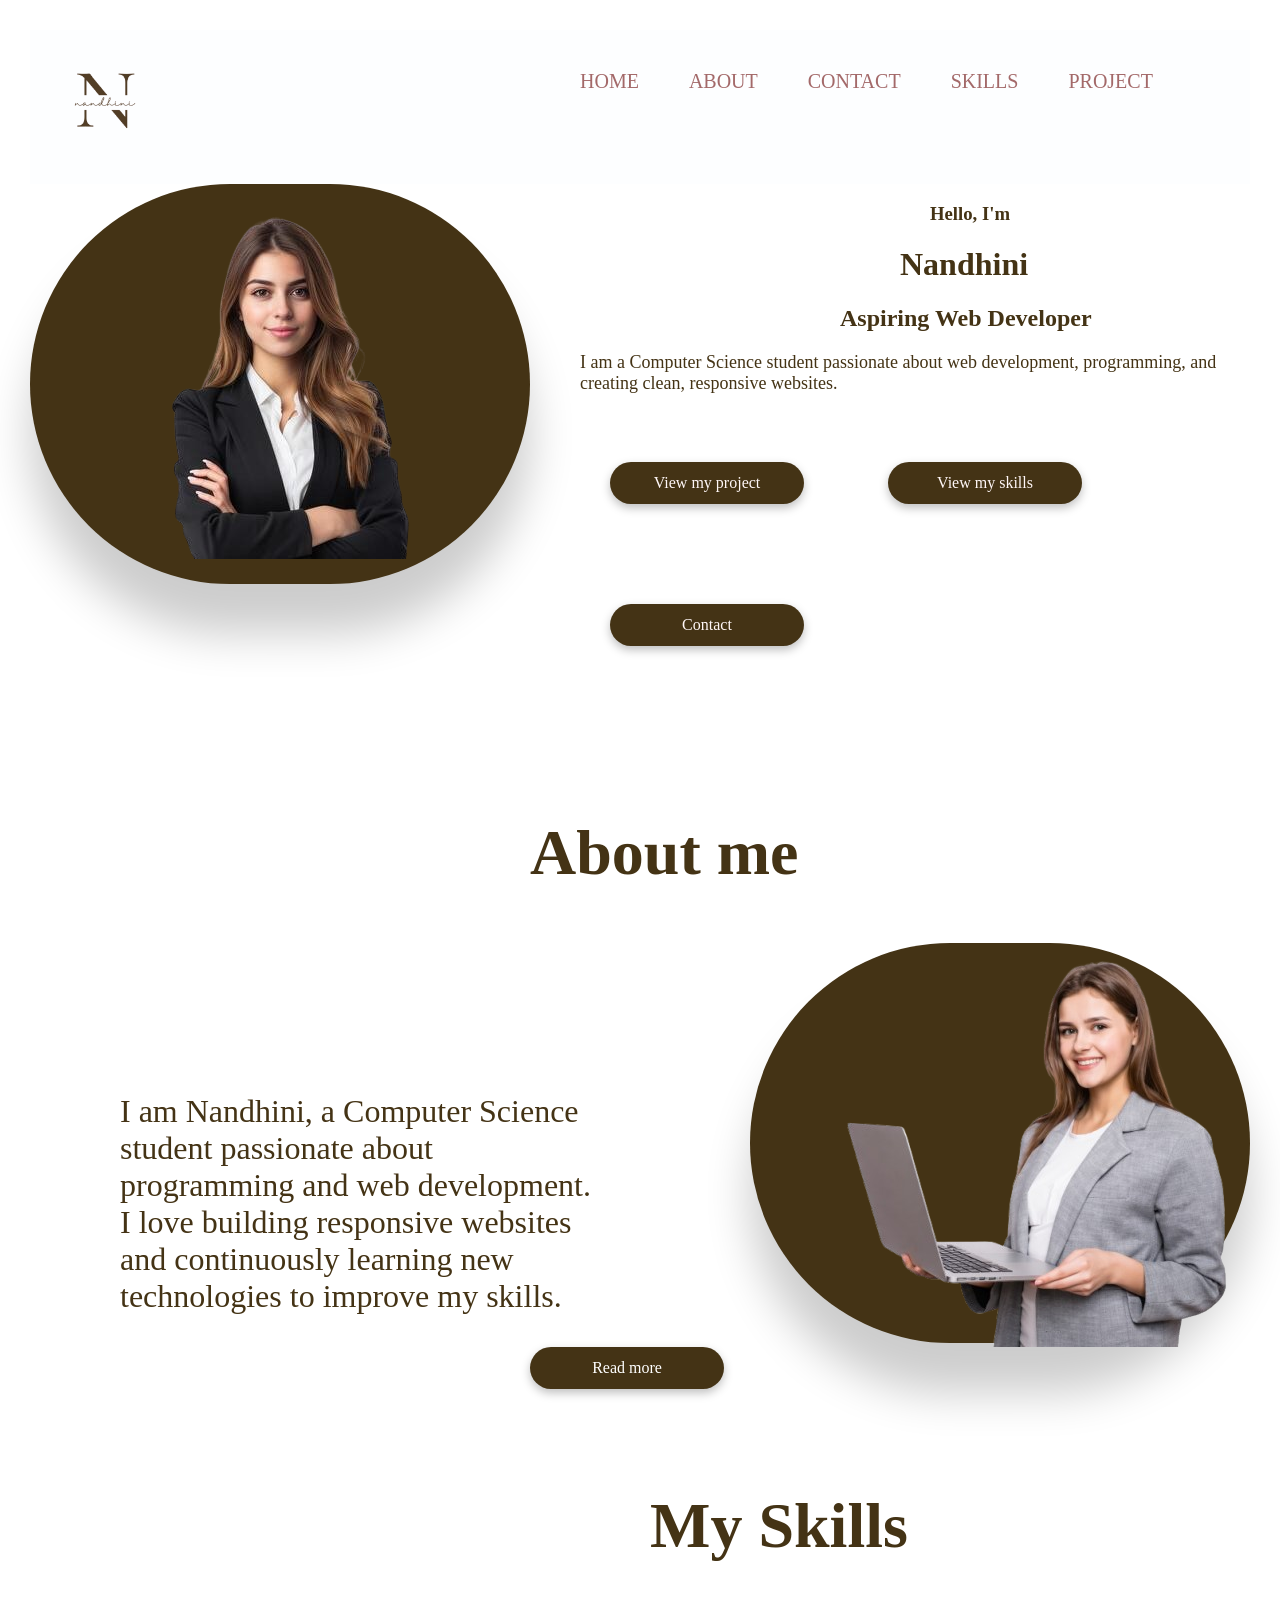
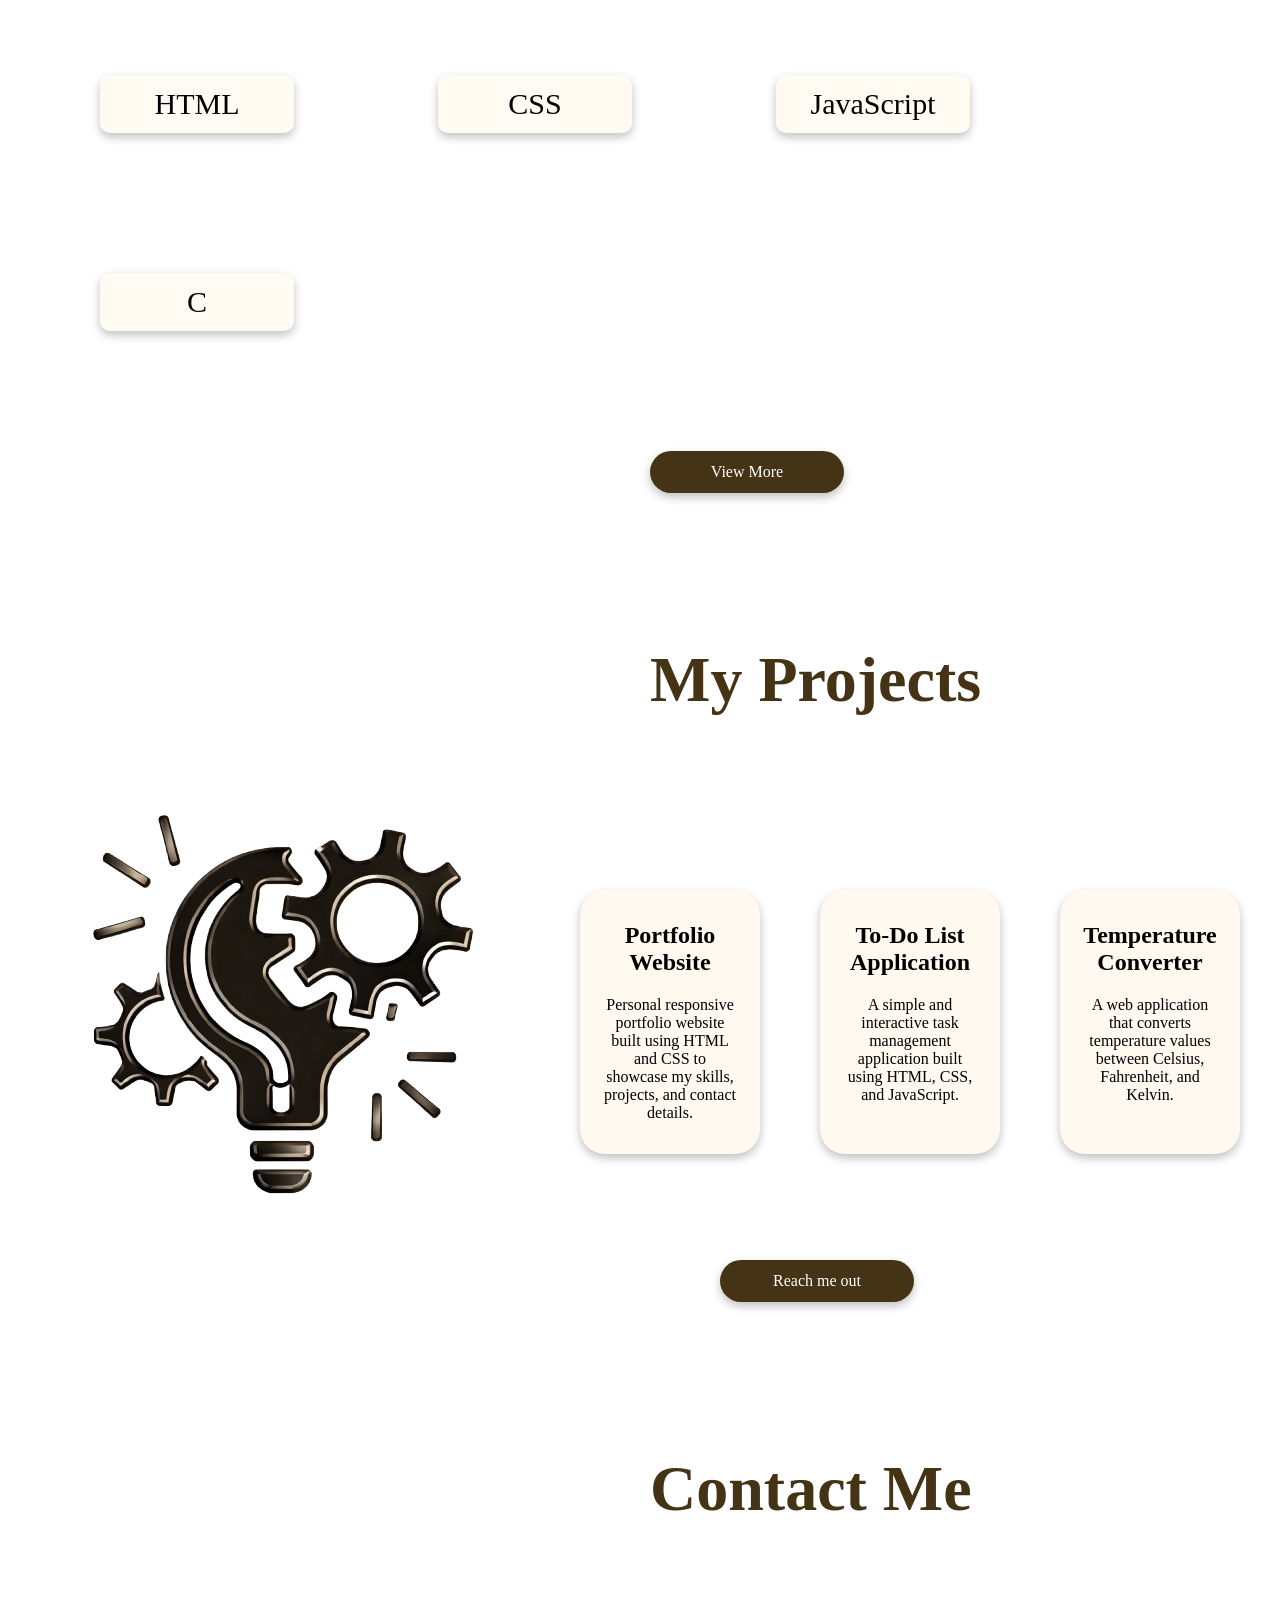
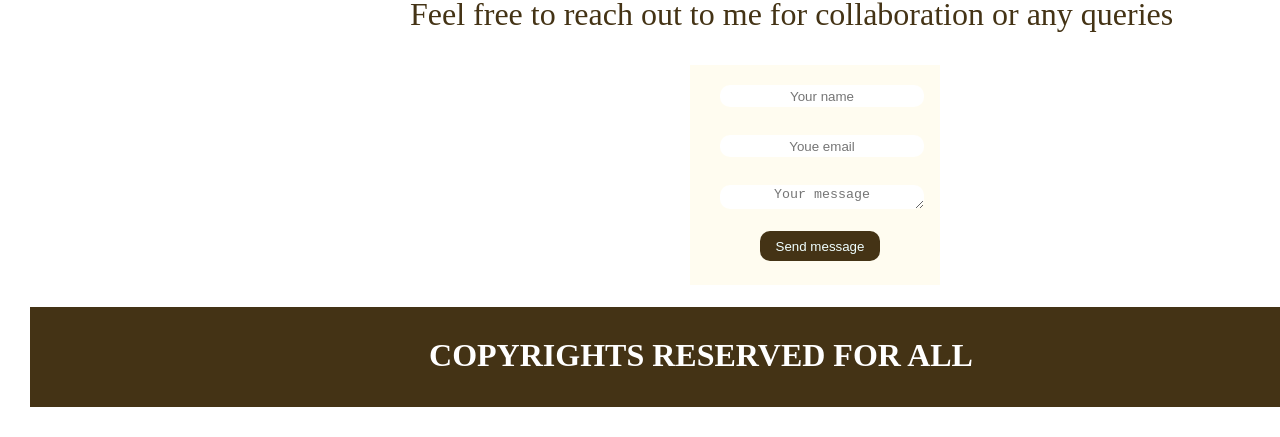
==== index.html @ a53e5af4 "first commit" ====
<!DOCTYPE html>
<html lang="en">
<head>
    <meta charset="UTF-8">
    <meta name="viewport" content="width=device-width, initial-scale=1.0">
    <title>Nandhini | Portfolio</title>
    <link rel="stylesheet" href="css/home.css">
</head>
<body>
   <div class="top"> <div class="logo">
        <img src="assets/images/logo.png" width="150" alt="Nandhini portfolio logo">
    </div>
  <div class="navbar">
    <nav>
        <a href="index.html">HOME</a>
         <a href="pages/about.html">ABOUT</a>
          <a href="pages/contact.html">CONTACT</a>
           <a href="pages/skills.html">SKILLS</a>
          <a href="pages/project.html">PROJECT</a>
    </nav>
  </div>
  </div>
  <div class="homebtn">
    <div class="homegrl">
<img class="homepic" src="assets/images/homegrl.png" alt="Illustration of a developer">
  </div>
  <div class="hero">
    <div class="hero-text">
        <h3>Hello, I'm</h3>
        <h1>Nandhini</h1>
        <h2>Aspiring Web Developer</h2>
         <p>
            I am a Computer Science student passionate about web development,
            programming, and creating clean, responsive websites.
        </p>
    </div>
    <div class="hero-btn">
        <a class="hero-btn1" href="pages/project.html">View my project</a>
        <a class="hero-btn1" href="pages/skills.html">View my skills</a>
        <a class="hero-btn1" href="pages/contact.html">Contact</a>
    </div>
  </div>
  </div>
  
  <div class="about-pw">
    <h2>About me</h2>
   <div class="homebtn1"> 
    <div class="abtAll">
    <p> I am Nandhini, a Computer Science student passionate about programming
     and web development. I love building responsive websites and continuously
     learning new technologies to improve my skills.</p>
     
    
  <div class="homegrl1">
<img class="homepic1" src="assets/images/homegrl2.png" alt="Developer illustration">

</div>
</div>
 <a href="pages/about.html">Read more</a>
  
  </div>
  </div>
  <div class="skills">
    <h1>My Skills</h1>
    <div class="skills-container">
        <div class="skill1">HTML</div>
        <div class="skill1">CSS</div>
        <div class="skill1">JavaScript</div>
        <div class="skill1">C</div>
        </div>
        <a href="pages/skills.html">View More</a>

  </div>
  <div class="project">
    <h1>My Projects</h1>
  <div class="proAll">
<img src="assets/images/b6a90dfd-8fc0-4a42-801d-daa6c09e5e01-removebg-preview.png" alt="Portfolio project preview">

<div class="pro-card">
    <h2>Portfolio Website</h2>
    <p>Personal responsive portfolio website built using HTML and CSS to showcase my skills, projects, and contact details.</p>
</div>
<div class="pro-card">
<h2>To-Do List Application</h2>
<p>A simple and interactive task management application built using HTML, CSS, and JavaScript.</p>
</div>
<div class="pro-card">
<h2>Temperature Converter</h2>

<p>A web application that converts temperature values between Celsius, Fahrenheit, and Kelvin.
</p>
</div>

</div>
<a href="pages/project.html">Reach me out</a>

  </div>
  <div class="contact">
<h2>Contact Me</h2>
<p>Feel free to reach out to me for collaboration or any queries</p>
<form>
<input class="con" type="text" placeholder="Your name" required ><br><br>
<input class="con" type="email" placeholder="Youe email" required><br><br>
<textarea class="con" placeholder="Your message" required></textarea><br><br>
<button class="btn" type="submit">Send message</button>
</form>
  </div>
  <footer>
  <div class="footer">
    <h1>COPYRIGHTS RESERVED FOR ALL</h1>
  </div>
  </footer>
</body>
</html>
---- css/home.css ----
.navbar a{
    color:black;
    text-decoration: none;
    color:#6d0f0f9f;
    

}
.navbar nav{
    display: flex;
    gap:50px;
    justify-content: center;
    margin: auto;
    margin-left: 400px;
    margin-top: 40px;
    font-size: 20px;
    
}
.top{
    display: flex;
    background-color: rgb(253, 254, 255);
}
.homegrl{
    background-color:rgb(68, 51, 21);
    width:500px;
    height:400px;
  display: flex;
    border-radius: 10000px;
    align-items:center ;
    justify-content: center;
     box-shadow: 0 50px 45px rgba(0,0,0,0.2);
}
.homepic{
    margin-left: 0px;
    
}
body{
    margin:30px;
}
.homebtn{
    display:flex;

}
.hero {
   margin-top: auto;
    margin-left: 50px;
    color:rgb(68, 51, 21);
  
}
.hero-btn a {
    text-decoration: none;
    color:rgb(255, 247, 247);
    
    margin-left: 30px;
}
.hero h1{
    margin-left: 320px;
}
.hero h3{
    margin-left: 350px;
}
.hero h2{
    margin-left: 260px;
}
.hero p{
    font-size: large;
}
.hero-btn1{
    display:inline-block;
    padding:12px 22px;
    background-color:rgb(68, 51, 21);
    width:150px;
    border-radius:25px;
    text-decoration:none;
    font-size:16px;
    margin:50px;
    box-shadow: 0 4px 10px rgba(0,0,0,0.25);
    text-align: center;
    transition:0.3s;
}
.hero-btn1:hover{
     box-shadow: 0 10px 20px rgba(0,0,0,0.25);
     transform: translateY(-10px);
}
.about-pw h2{
font-size:4em;
color:rgb(68, 51, 21);
margin-left:500px;
margin-top: 120px;
}
.about-pw p{
     font-size: large;
     color:rgb(68, 51, 21);
  margin-left: 90px;
  margin-top: 150px;
  font-size: xx-large;

}

.about-pw a{
    text-decoration: none;
    display:inline-block;
    padding:12px 22px;
    background-color:rgb(68, 51, 21);
    width:150px;
    border-radius:25px;
    text-decoration:none;
    font-size:16px;
    
    box-shadow: 0 4px 10px rgba(0,0,0,0.25);
    text-align: center;
    transition:0.3s;
    color:white;
    margin-left:500px;
   
}
.abtAll{
    display: flex;
}

.homepic1{

}
.homegrl1{
     background-color:rgb(68, 51, 21);
    width:500px;
    height:400px;
  display: flex;
    border-radius: 10000px;
    align-items:center ;
    justify-content: center;
     box-shadow: 0 50px 45px rgba(0,0,0,0.2);
    margin-left: 150px;
}
.about-pw a:hover{
     box-shadow: 0 10px 20px rgba(0,0,0,0.25);
     transform: translateY(-10px);
}
.skills h1{
font-size:4em;
color:rgb(68, 51, 21);
margin-left:620px;
margin-top: 100px;
}
.skill1{
     display:inline-block;
    padding:12px 22px;
    background-color:rgb(255, 251, 243);
    width:150px;
    border-radius:10px;
   
    font-size:30px;
    margin:70px;
    box-shadow: 0 4px 10px rgba(0,0,0,0.25);
    text-align: center;
    transition:0.3s;
    color:black;
    
}
.skills a{
text-decoration: none;
    display:inline-block;
    padding:12px 22px;
    background-color:rgb(68, 51, 21);
    width:150px;
    border-radius:25px;
    text-decoration:none;
    font-size:16px;
    margin:50px;
    box-shadow: 0 4px 10px rgba(0,0,0,0.25);
    text-align: center;
    transition:0.3s;
    color:white;
    margin-left:620px;
}  
.skills a:hover{
    box-shadow: 0 10 20px rgba(0,0,0,0.25);
    transform:translateY(-10px)
}
.project img{
    width:500px;
}
.project h1{
    font-size:4em;
color:rgb(68, 51, 21);
margin-left:620px;
margin-top: 100px;
}
.pro-card{
display:inline-block;
    padding:12px 22px;
    background-color:rgb(255, 249, 240);
    width:150px;
    height:240px;
    border-radius:25px;
    text-decoration:none;
    font-size:16px;
    margin:10px;
    box-shadow: 0 4px 10px rgba(0,0,0,0.25);
    text-align: center;
    transition:0.3s;
    color:black;
    margin-left: 50px;
    margin-top: 130px;
    
   
  
}
.proAll{
    display:flex;
}
.project a{
    text-decoration: none;
    display:inline-block;
    padding:12px 22px;
    background-color:rgb(68, 51, 21);
    width:150px;
    border-radius:25px;
    text-decoration:none;
    font-size:16px;
    margin:50px;
    box-shadow: 0 4px 10px rgba(0,0,0,0.25);
    text-align: center;
    transition:0.3s;
    color:white;
    margin-left:690px;
    margin-top:0;
}
.contact h2{
     font-size:4em;
color:rgb(68, 51, 21);
margin-left:620px;
margin-top: 100px;
}
.contact p{
     font-size: large;
     color:rgb(68, 51, 21);
  margin-left: 380px;
  margin-top: 70px;
  font-size: xx-large;
}
form{
margin-left: 660px;
 background-color: rgb(255, 252, 240);
 width:230px;
 padding:10px;
 height:200px;


}


.con{
   width:200px;
   height:20px;
   border-style:none ;
   border-radius:10px;
   text-align: center;
   justify-content: center;
   margin-left: 20px;
   margin-top: 10px;

}
.btn{
    margin-left: 60px;
     border-style:none ;
  width:120px;
   text-align: center;
   justify-content: center;
   background-color: rgb(68, 51, 21);
   color:azure;
   height:30px;
   border-radius: 10px;
}
footer {
    background-color: rgb(68, 51, 21) ;
    height:100px;
    width:110%;
    margin:0;
}
footer h1{
    color:white;
    text-align: center;
    justify-content: center;
   padding:30px
}
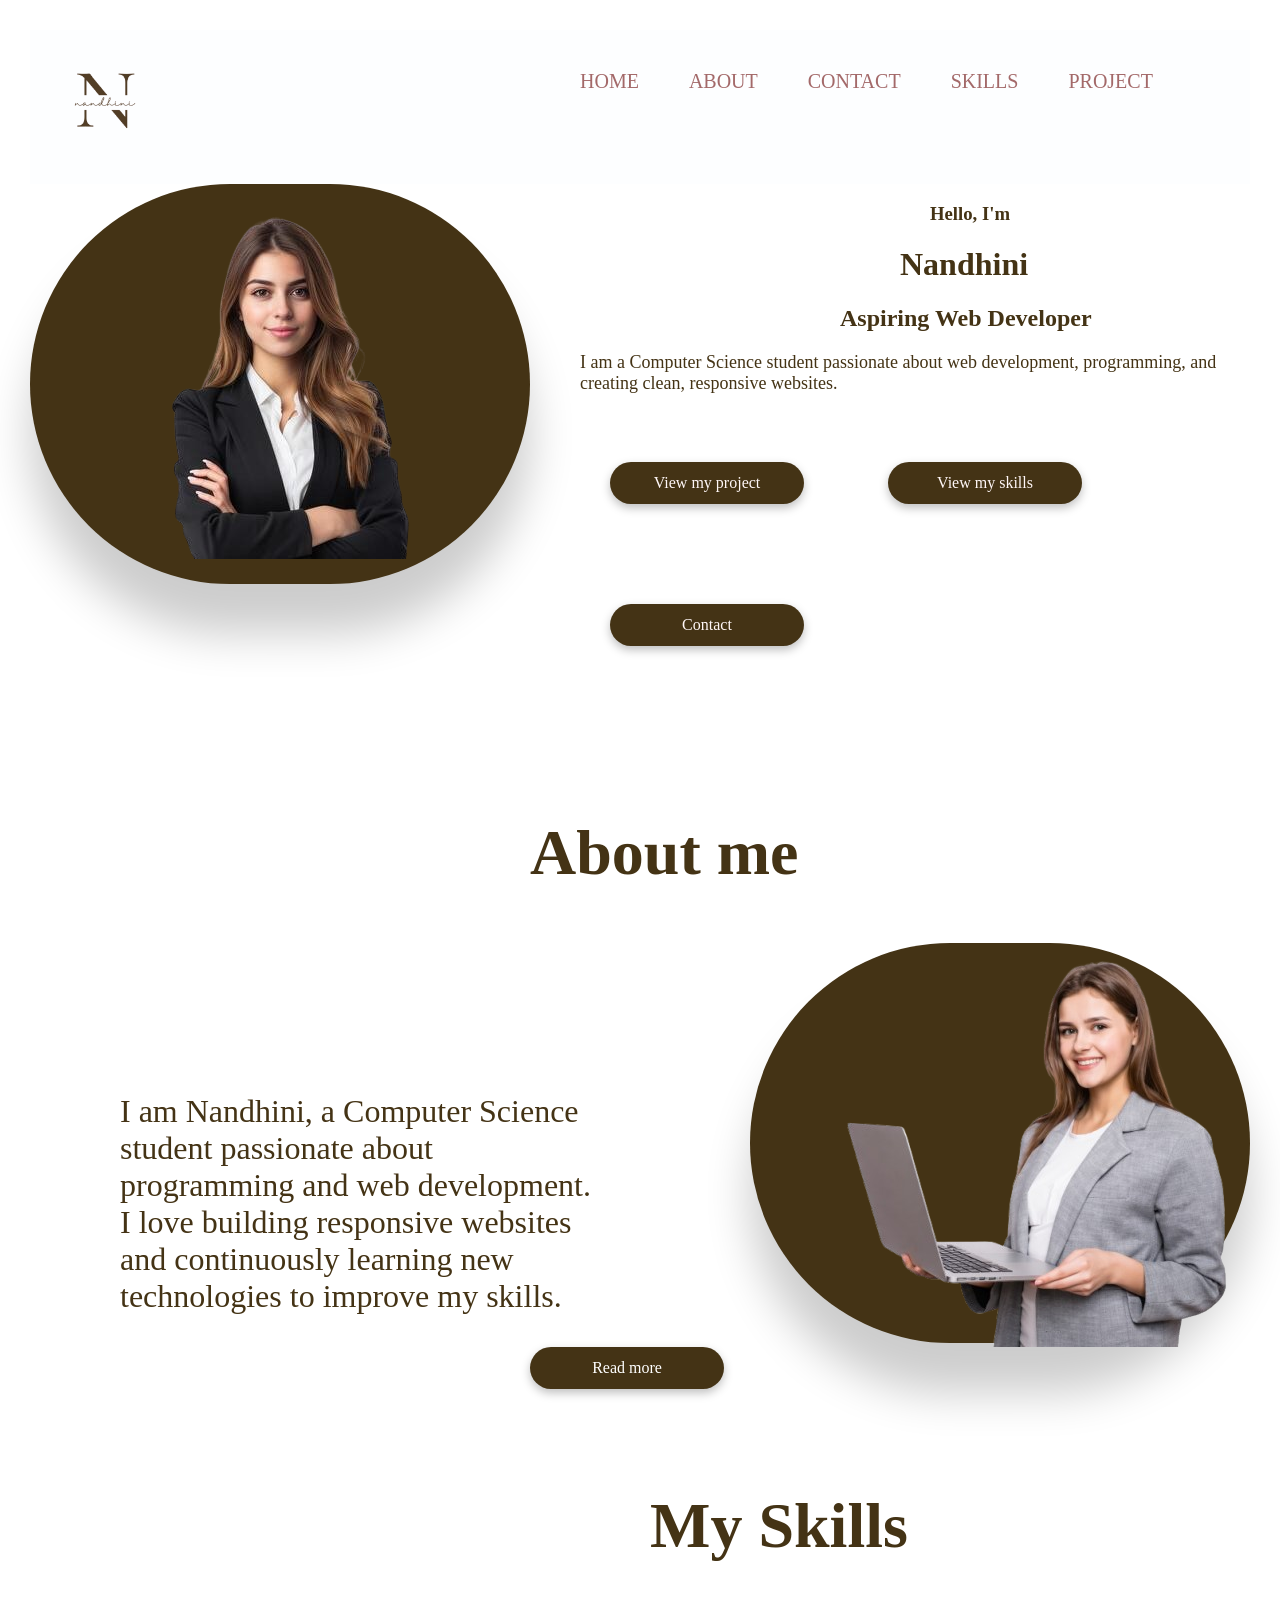
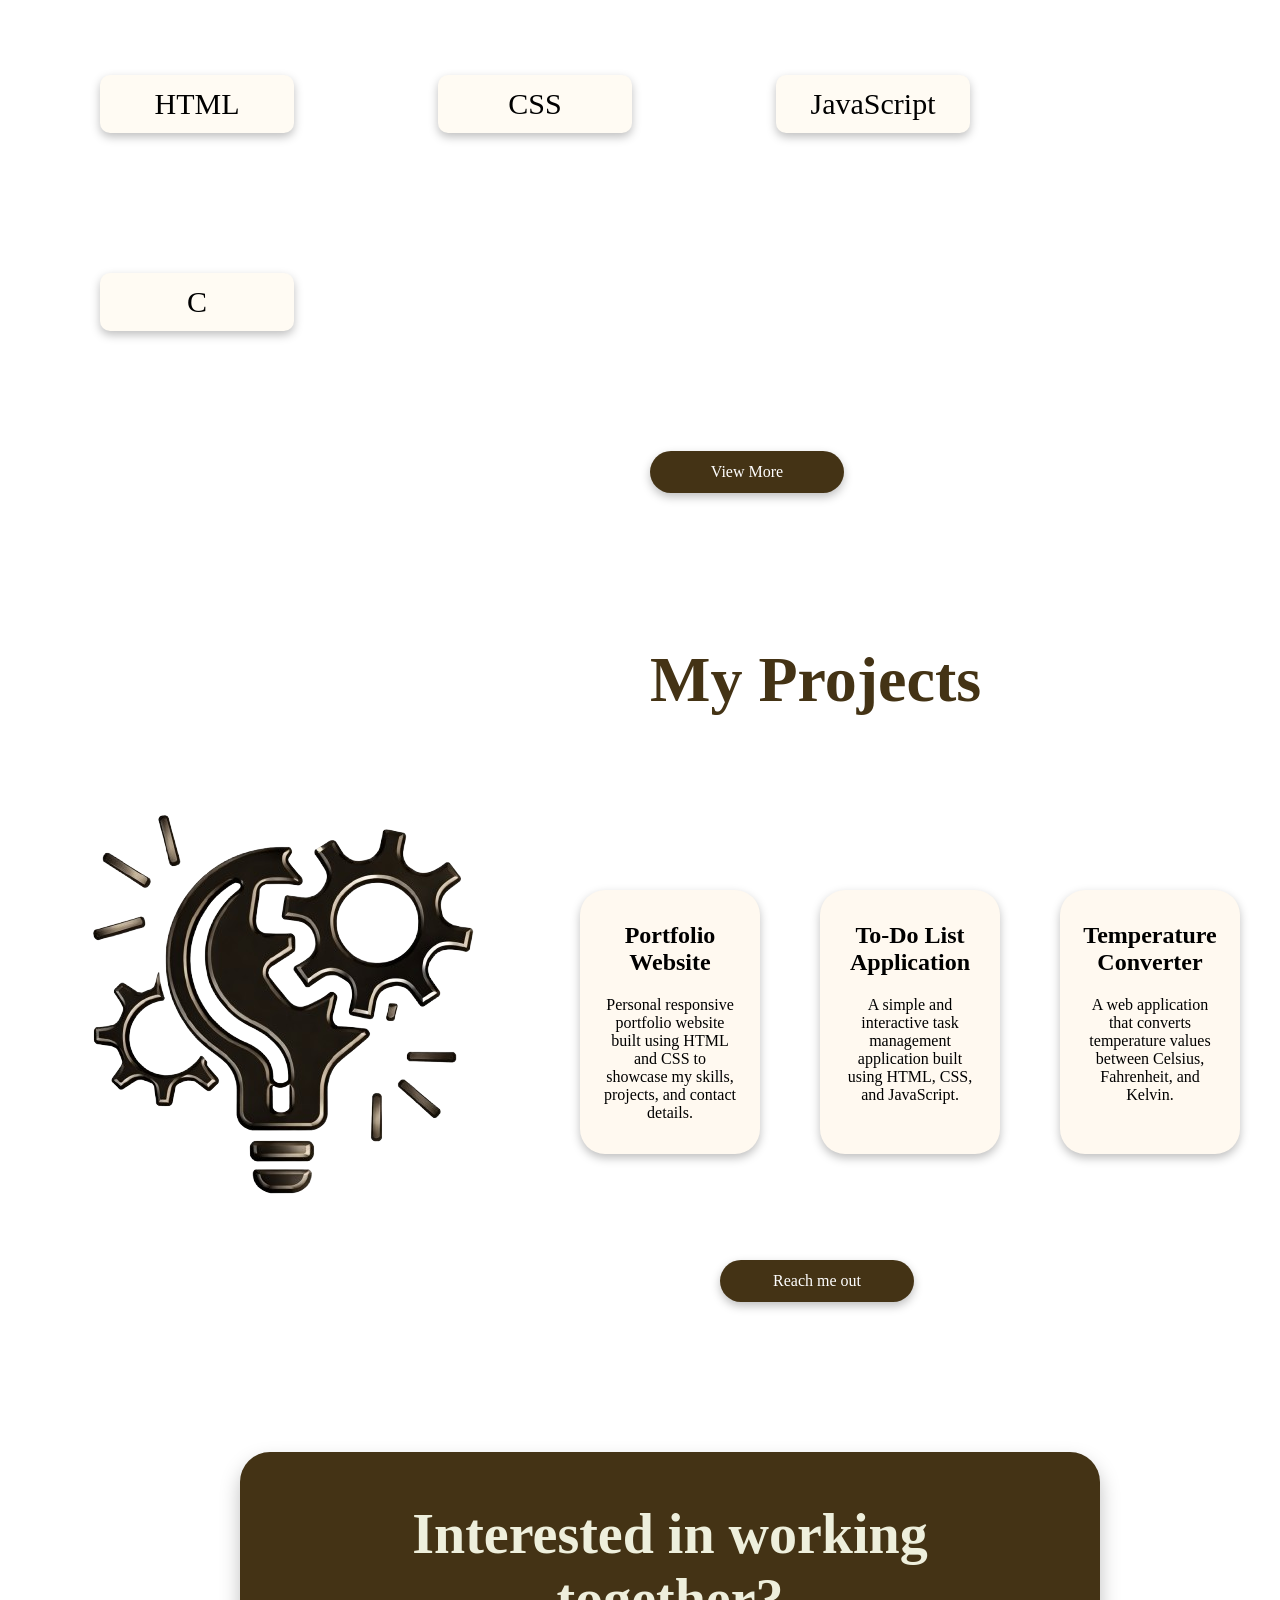
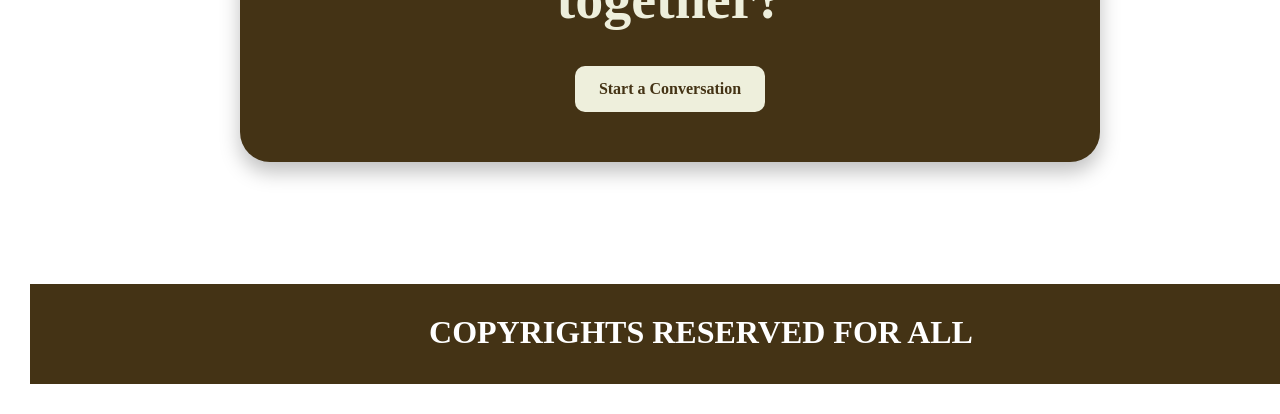
==== commit 0ce7ad14: "Updated Home page" ====
--- a/index.html
+++ b/index.html
@@ -95,16 +95,12 @@
 <a href="pages/project.html">Reach me out</a>
 
   </div>
-  <div class="contact">
-<h2>Contact Me</h2>
-<p>Feel free to reach out to me for collaboration or any queries</p>
-<form>
-<input class="con" type="text" placeholder="Your name" required ><br><br>
-<input class="con" type="email" placeholder="Youe email" required><br><br>
-<textarea class="con" placeholder="Your message" required></textarea><br><br>
-<button class="btn" type="submit">Send message</button>
-</form>
-  </div>
+  <section class="homepage-contact" aria-labelledby="contact-teaser-title">
+    <div class="contact-teaser-card">
+      <h2 id="contact-teaser-title">Interested in working together?</h2>
+      <a class="contact-teaser-button" href="pages/contact.html">Start a Conversation</a>
+    </div>
+  </section>
   <footer>
   <div class="footer">
     <h1>COPYRIGHTS RESERVED FOR ALL</h1>
--- a/css/home.css
+++ b/css/home.css
@@ -225,51 +225,71 @@
     margin-left:690px;
     margin-top:0;
 }
-.contact h2{
-     font-size:4em;
-color:rgb(68, 51, 21);
-margin-left:620px;
-margin-top: 100px;
-}
-.contact p{
-     font-size: large;
-     color:rgb(68, 51, 21);
-  margin-left: 380px;
-  margin-top: 70px;
-  font-size: xx-large;
-}
-form{
-margin-left: 660px;
- background-color: rgb(255, 252, 240);
- width:230px;
- padding:10px;
- height:200px;
-
-
-}
-
-
-.con{
-   width:200px;
-   height:20px;
-   border-style:none ;
-   border-radius:10px;
-   text-align: center;
-   justify-content: center;
-   margin-left: 20px;
-   margin-top: 10px;
-
-}
-.btn{
-    margin-left: 60px;
-     border-style:none ;
-  width:120px;
-   text-align: center;
-   justify-content: center;
-   background-color: rgb(68, 51, 21);
-   color:azure;
-   height:30px;
-   border-radius: 10px;
+.homepage-contact {
+    display: flex;
+    justify-content: center;
+    width: 100%;
+    padding: 100px 30px;
+}
+.contact-teaser-card {
+    display: flex;
+    flex-direction: column;
+    align-items: center;
+    width: min(100%, 760px);
+    padding: 50px;
+    border-radius: 30px;
+    background-color: rgb(68, 51, 21);
+    box-shadow: 0 10px 20px rgba(0, 0, 0, 0.25);
+    text-align: center;
+    opacity: 0;
+    animation: fadeUp 1.2s ease forwards;
+    transition: transform 0.3s ease, box-shadow 0.3s ease;
+}
+.contact-teaser-card:hover {
+    transform: translateY(-10px);
+    box-shadow: 0 18px 28px rgba(0, 0, 0, 0.25);
+}
+.contact-teaser-card h2 {
+    max-width: 580px;
+    margin: 0;
+    color: rgb(238, 239, 220);
+    font-size: clamp(2rem, 5vw, 3.5rem);
+    line-height: 1.15;
+}
+.contact-teaser-button {
+    display: inline-block;
+    margin-top: 35px;
+    padding: 14px 24px;
+    border-radius: 10px;
+    background-color: rgb(238, 239, 220);
+    color: rgb(68, 51, 21);
+    font-size: 1rem;
+    font-weight: 700;
+    text-decoration: none;
+    transition: transform 0.2s ease, background-color 0.2s ease;
+}
+.contact-teaser-button:hover,
+.contact-teaser-button:focus-visible {
+    transform: scale(1.05);
+    background-color: rgb(255, 249, 240);
+}
+@keyframes fadeUp {
+    from {
+        opacity: 0;
+        transform: translateY(40px);
+    }
+    to {
+        opacity: 1;
+        transform: translateY(0);
+    }
+}
+@media (max-width: 680px) {
+    .homepage-contact {
+        padding: 70px 15px;
+    }
+    .contact-teaser-card {
+        padding: 35px 22px;
+    }
 }
 footer {
     background-color: rgb(68, 51, 21) ;
